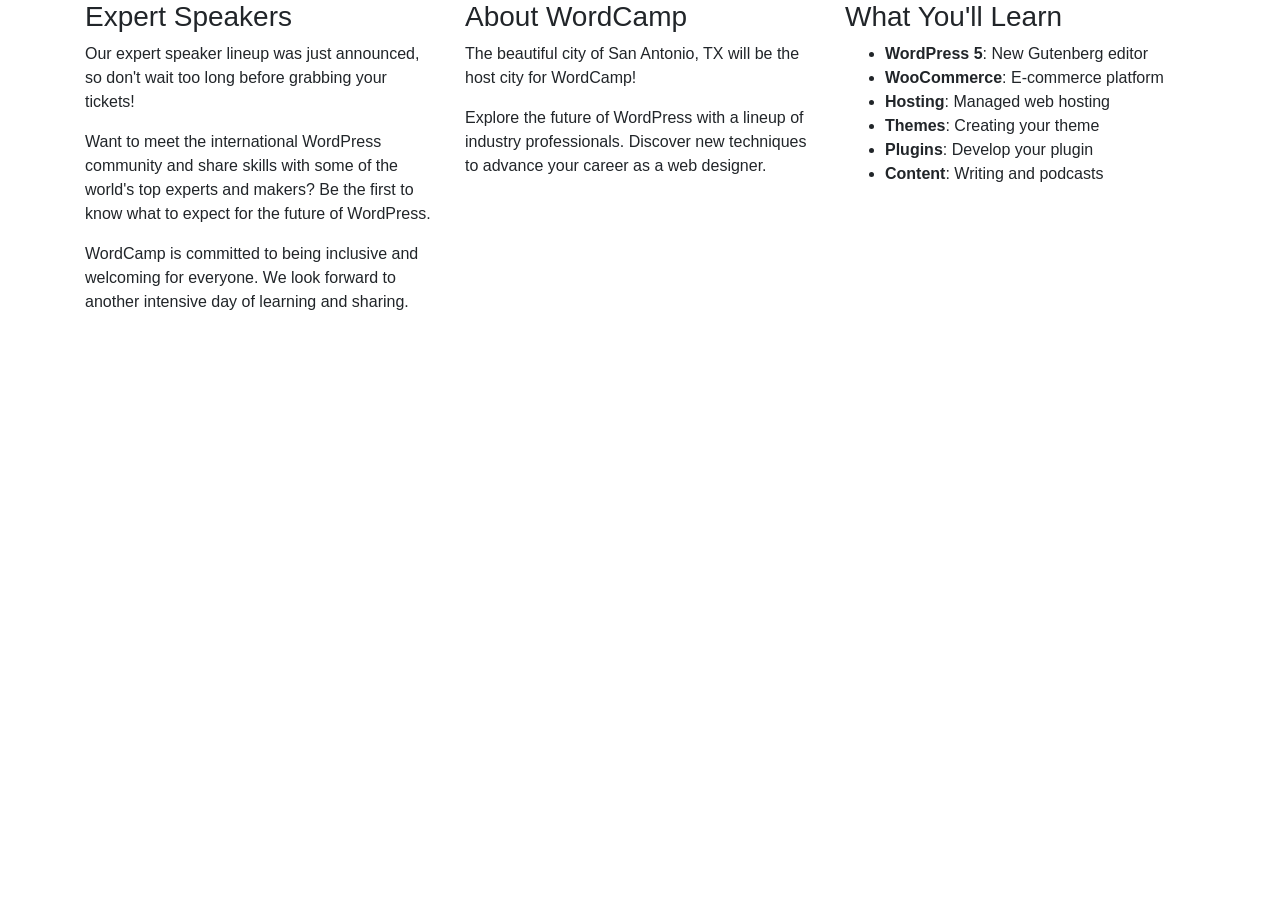
==== index.html @ 93bb1c46 "index.html" ====
<!doctype html>
<html lang="en">
  <head>
    <!-- Required meta tags -->
    <meta charset="utf-8">
    <meta name="viewport" content="width=device-width, initial-scale=1, shrink-to-fit=no">

    <!-- Bootstrap CSS -->
    <link rel="stylesheet" href="https://cdn.jsdelivr.net/npm/bootstrap@4.3.1/dist/css/bootstrap.min.css" integrity="sha384-ggOyR0iXCbMQv3Xipma34MD+dH/1fQ784/j6cY/iJTQUOhcWr7x9JvoRxT2MZw1T" crossorigin="anonymous">

    <title>WordCamp San Antonio</title>
  </head>
  <body>
    <div class="container">
  <!-- about -->
  <div class="row">
    <div class="col">
    <h3>Expert Speakers</h3>
<p>Our expert speaker lineup was just announced, so don't wait too long before grabbing your tickets!</p>
<p>Want to meet the international WordPress community and share skills with some of the world's top experts and makers? Be the first to know what to expect for the future of WordPress.</p>
<p>WordCamp is committed to being inclusive and welcoming for everyone. We look forward to another intensive day of learning and sharing.</p>
    </div>
    <div class="col">
      <h3>About WordCamp</h3>
<p>The beautiful city of San Antonio, TX will be the host city for WordCamp!</p>
<p>Explore the future of WordPress with a lineup of industry professionals. Discover new techniques to advance your career as a web designer.</p>
    </div>
    <div class="col">
      <h3>What You'll Learn</h3>
<ul>
  <li><strong>WordPress 5</strong>: New Gutenberg editor</li>
  <li><strong>WooCommerce</strong>: E-commerce platform</li>
  <li><strong>Hosting</strong>: Managed web hosting</li>
  <li><strong>Themes</strong>: Creating your theme</li>
  <li><strong>Plugins</strong>: Develop your plugin</li>
  <li><strong>Content</strong>: Writing and podcasts</li>
</ul>
    </div>
  </div>
  <!-- /about -->
</div>

    <!-- Optional JavaScript -->
    <!-- jQuery first, then Popper.js, then Bootstrap JS -->
    <script src="https://code.jquery.com/jquery-3.3.1.slim.min.js" integrity="sha384-q8i/X+965DzO0rT7abK41JStQIAqVgRVzpbzo5smXKp4YfRvH+8abtTE1Pi6jizo" crossorigin="anonymous"></script>
    <script src="https://cdn.jsdelivr.net/npm/popper.js@1.14.7/dist/umd/popper.min.js" integrity="sha384-UO2eT0CpHqdSJQ6hJty5KVphtPhzWj9WO1clHTMGa3JDZwrnQq4sF86dIHNDz0W1" crossorigin="anonymous"></script>
    <script src="https://cdn.jsdelivr.net/npm/bootstrap@4.3.1/dist/js/bootstrap.min.js" integrity="sha384-JjSmVgyd0p3pXB1rRibZUAYoIIy6OrQ6VrjIEaFf/nJGzIxFDsf4x0xIM+B07jRM" crossorigin="anonymous"></script>
  </body>
</html>
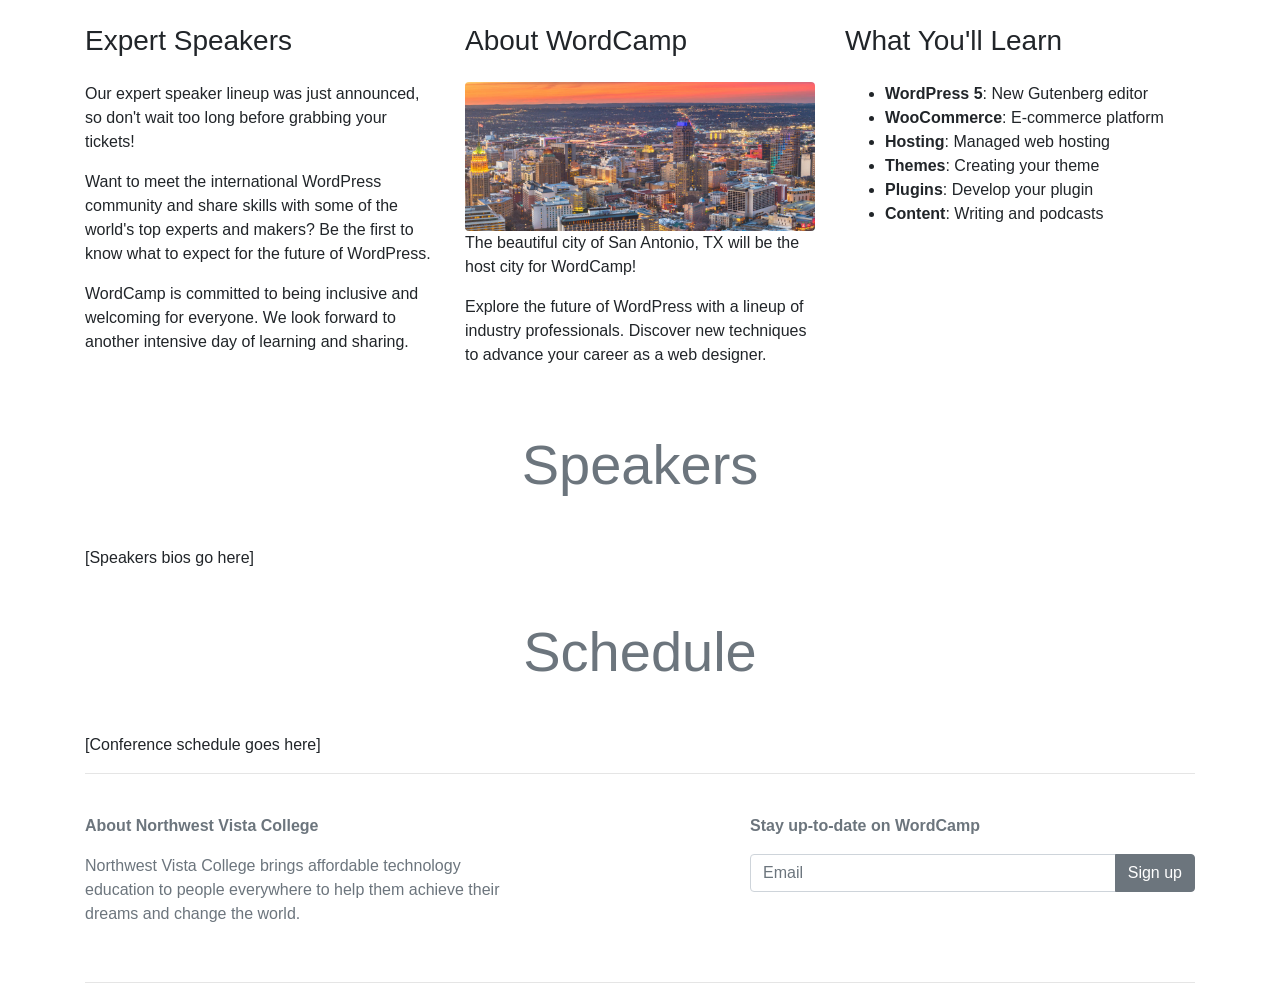
==== commit b2eb910b: "index.html" ====
--- a/index.html
+++ b/index.html
@@ -11,22 +11,25 @@
     <title>WordCamp San Antonio</title>
   </head>
   <body>
-    <div class="container">
+    <div class="container pt-4">
   <!-- about -->
   <div class="row">
-    <div class="col">
-    <h3>Expert Speakers</h3>
+     <div class="col-lg order-lg-2">
+      <h3 class="mb-4">About WordCamp</h3>
+      <img class="img-fluid rounded" src="Photo of SATX.jpg">
+      <p>The beautiful city of San Antonio, TX will be the host city for WordCamp!</p>
+<p>Explore the future of WordPress with a lineup of industry professionals. Discover new techniques to advance your career as a web designer.</p>
+    </div>
+
+   <div class="col-lg order-lg-1">
+<h3 class="mb-4">Expert Speakers</h3>
 <p>Our expert speaker lineup was just announced, so don't wait too long before grabbing your tickets!</p>
 <p>Want to meet the international WordPress community and share skills with some of the world's top experts and makers? Be the first to know what to expect for the future of WordPress.</p>
 <p>WordCamp is committed to being inclusive and welcoming for everyone. We look forward to another intensive day of learning and sharing.</p>
     </div>
-    <div class="col">
-      <h3>About WordCamp</h3>
-<p>The beautiful city of San Antonio, TX will be the host city for WordCamp!</p>
-<p>Explore the future of WordPress with a lineup of industry professionals. Discover new techniques to advance your career as a web designer.</p>
-    </div>
-    <div class="col">
-      <h3>What You'll Learn</h3>
+   
+ <div class="col-lg order-3">
+      <h3 class="mb-4">What You'll Learn</h3>
 <ul>
   <li><strong>WordPress 5</strong>: New Gutenberg editor</li>
   <li><strong>WooCommerce</strong>: E-commerce platform</li>
@@ -36,9 +39,36 @@
   <li><strong>Content</strong>: Writing and podcasts</li>
 </ul>
     </div>
+    <!-- about -->
   </div>
-  <!-- /about -->
+  <!-- speakers -->
+<h1 class="display-4 text-center my-5 text-muted">Speakers</h1>
+[Speakers bios go here]
+<!-- /speakers -->
+
+<!-- schedule -->
+<h1 class="display-4 text-center my-5 text-muted">Schedule</h1>
+[Conference schedule goes here]
+<!-- /speakers -->
+<!-- signup form -->
+<hr>
+<div class="row py-4 text-muted">
+  <div class="col-md col-xl-5">
+    <p><strong>About Northwest Vista College</strong></p>
+    <p>Northwest Vista College brings affordable technology education to people everywhere to help them achieve their dreams and change the world.</p>
+  </div>
+  <div class="col-md col-xl-5 ml-auto">
+    <p><strong>Stay up-to-date on WordCamp</strong></p>
+    <div class="input-group mb-3">
+      <input type="text" class="form-control" placeholder="Email" aria-label="Email" aria-describedby="button-addon2">
+      <div class="input-group-append">
+        <button class="btn btn-secondary" type="button" id="button-addon2">Sign up</button>
+      </div>
+    </div>
+  </div>
 </div>
+<hr>
+<!-- /signup form -->
 
     <!-- Optional JavaScript -->
     <!-- jQuery first, then Popper.js, then Bootstrap JS -->
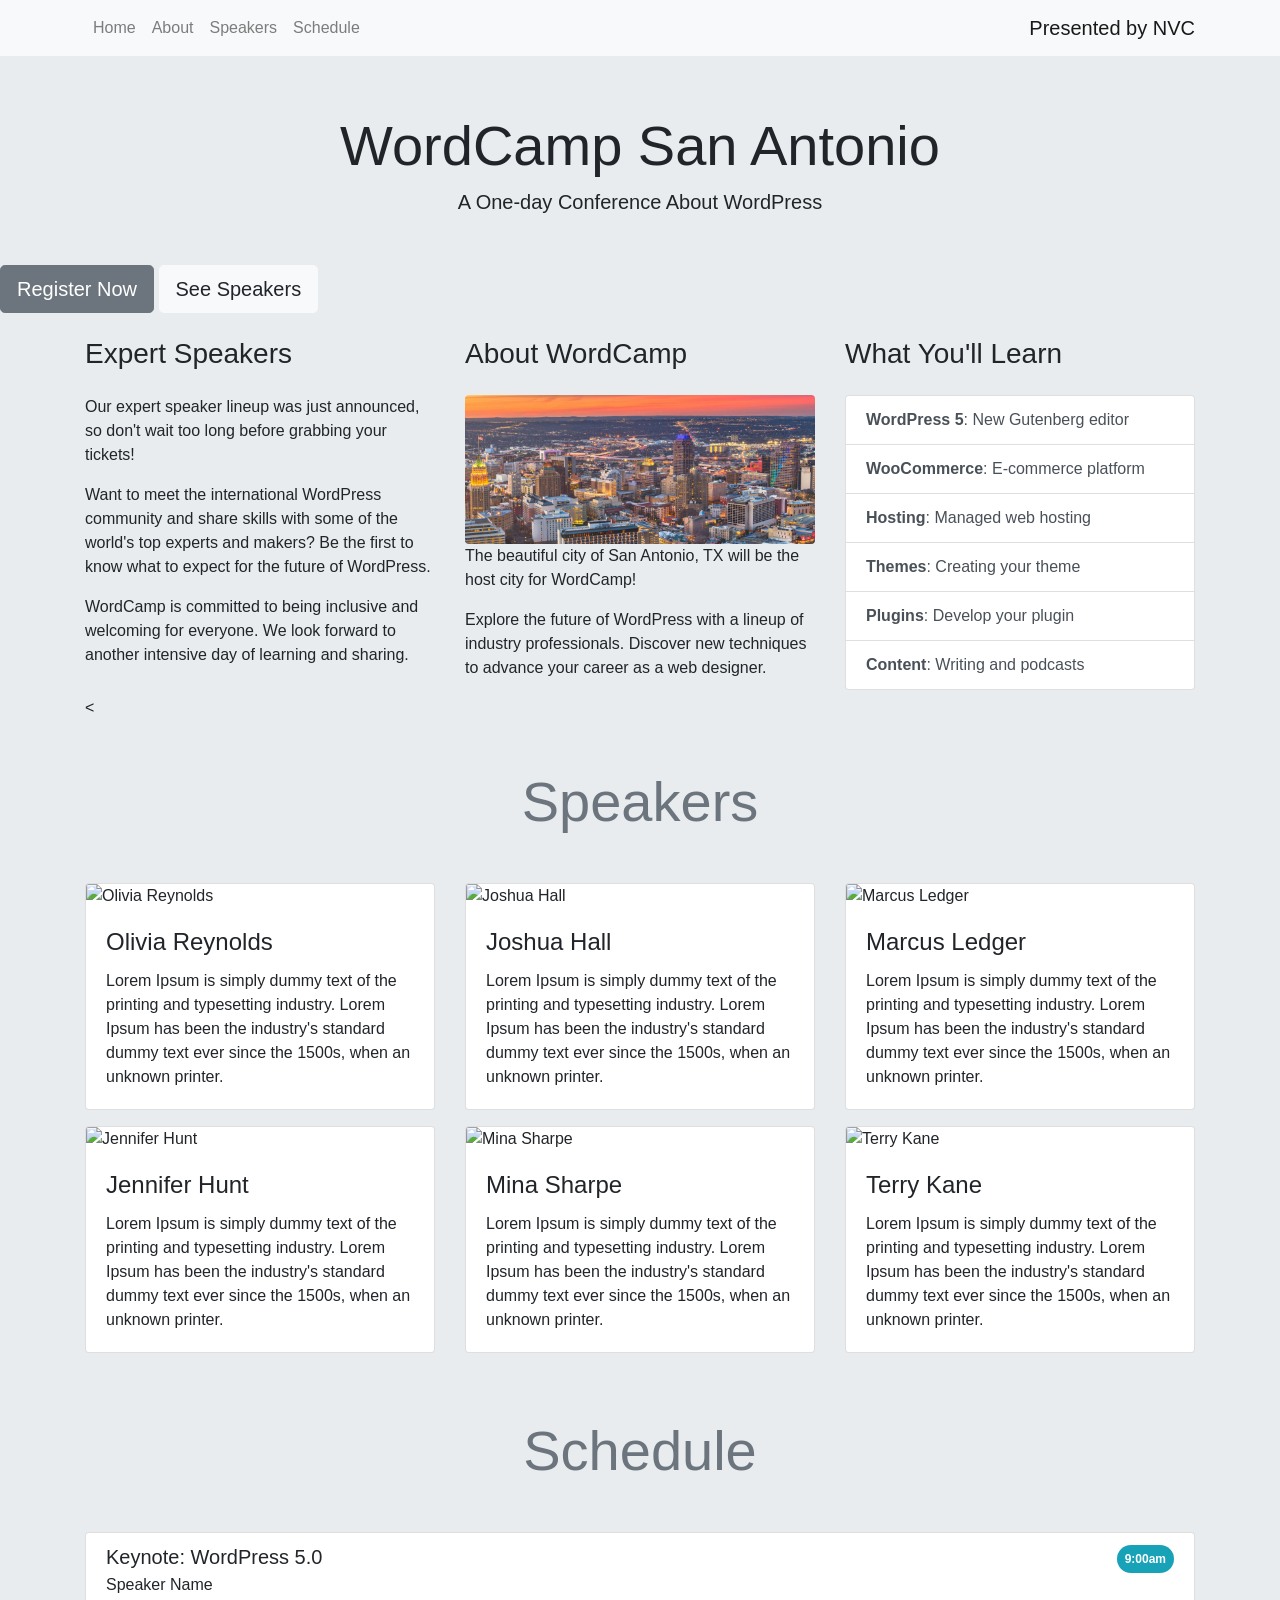
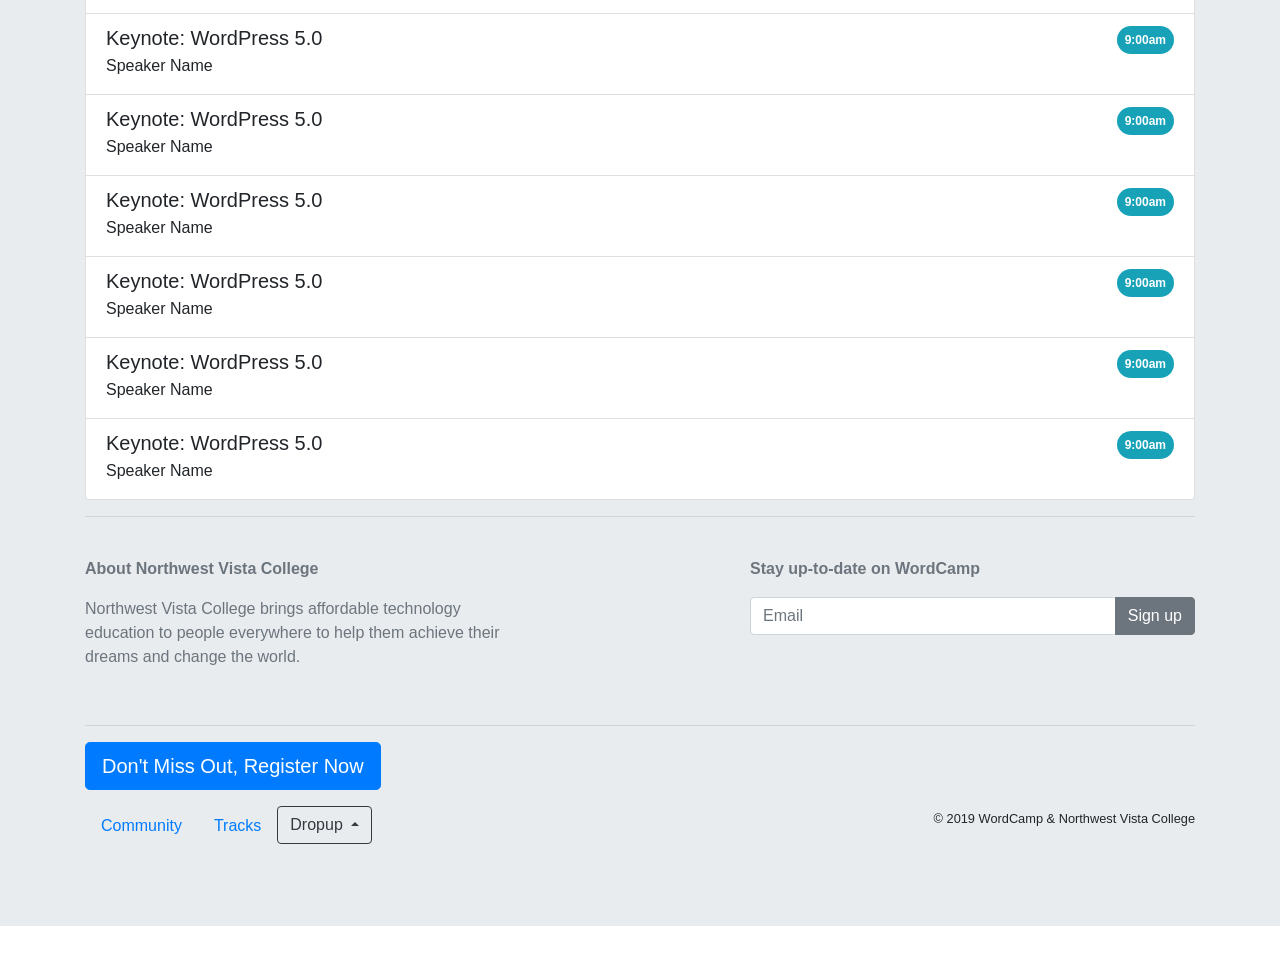
==== commit 4a75b614: "index.html" ====
--- a/index.html
+++ b/index.html
@@ -11,6 +11,53 @@
     <title>WordCamp San Antonio</title>
   </head>
   <body>
+    <!-- navbar -->
+    <nav class="navbar navbar-expand-lg navbar-light bg-light fixed-top">
+    <div class="container">
+    <a class="navbar-brand order-1 mr-0" href="#" target="_blank">Presented by NVC</a>
+    <button class="navbar-toggler" type="button" data-toggle="collapse" data-target="#navbarSupportedContent" aria-controls="navbarSupportedContent" aria-expanded="false" aria-label="Toggle navigation">
+      <span class="navbar-toggler-icon"></span>
+    </button>
+    <div class="collapse navbar-collapse" id="navbarSupportedContent">
+      <ul class="navbar-nav mr-auto">
+        <li class="nav-item">
+          <a class="nav-link" href="#home">Home <span class="sr-only">(current)</span></a>
+        </li>
+        <li class="nav-item">
+          <a class="nav-link" href="#about">About</a>
+        </li>
+        <li class="nav-item">
+          <a class="nav-link" href="#speakers">Speakers</a>
+        </li>
+        <li class="nav-item">
+          <a class="nav-link" href="#schedule">Schedule</a>
+        </li>
+      </div>
+    </div>
+  </div>
+</nav>
+<!-- /navbar -->
+<!-- jumbotron -->
+<div class="jumbotron jumbotron-fluid">
+  <div class="container text-sm-center pt-5">
+  <div class="container">
+    <h1 class="display-4">WordCamp San Antonio</h1>
+    <p class="lead">A One-day Conference About WordPress</p>
+  </div>
+</div>
+<!-- /jumbotron -->
+
+<!-- callout button -->
+
+
+<div class="mt-5">
+  <button type="button" class="btn btn-secondary btn-lg">Register Now</button>
+  <a class="btn btn-light btn-lg" href="#speakers">See Speakers</a>
+</div>
+
+
+
+
     <div class="container pt-4">
   <!-- about -->
   <div class="row">
@@ -30,25 +77,140 @@
    
  <div class="col-lg order-3">
       <h3 class="mb-4">What You'll Learn</h3>
-<ul>
-  <li><strong>WordPress 5</strong>: New Gutenberg editor</li>
-  <li><strong>WooCommerce</strong>: E-commerce platform</li>
-  <li><strong>Hosting</strong>: Managed web hosting</li>
-  <li><strong>Themes</strong>: Creating your theme</li>
-  <li><strong>Plugins</strong>: Develop your plugin</li>
-  <li><strong>Content</strong>: Writing and podcasts</li>
+<div class="list-group">
+  <a href="#" class="list-group-item list-group-item-action"><strong>WordPress 5</strong>: New Gutenberg editor</a>
+  <a href="#" class="list-group-item list-group-item-action"><strong>WooCommerce</strong>: E-commerce platform</a>
+  <a href="#" class="list-group-item list-group-item-action"><strong>Hosting</strong>: Managed web hosting</a>
+  <a href="#" class="list-group-item list-group-item-action"><strong>Themes</strong>: Creating your theme</a>
+  <a href="#" class="list-group-item list-group-item-action"><strong>Plugins</strong>: Develop your plugin</a>
+  <a href="#" class="list-group-item list-group-item-action"><strong>Content</strong>: Writing and podcasts</a>
+</div>
 </ul>
     </div>
     <!-- about -->
   </div>
   <!-- speakers -->
-<h1 class="display-4 text-center my-5 text-muted">Speakers</h1>
-[Speakers bios go here]
+<<!-- speakers -->
+<h2 id="speakers" class="display-4 text-center my-5 text-muted">Speakers</h2>
+<div class="row">
+  <div class="col-md-6 col-lg-4">
+  <div class="card mb-3">
+  <img class="card-img-top" src="Olivia-Reynolds.jpg" alt="Olivia Reynolds">
+  <div class="card-body">
+    <h4 class="card-title">Olivia Reynolds</h4>
+    <p class="card-text">Lorem Ipsum is simply dummy text of the printing and typesetting industry. Lorem Ipsum has been the industry's standard dummy text ever since the 1500s, when an unknown printer.</p>
+  </div>
+</div>
+  </div>
+  <div class="col-md-6 col-lg-4">
+ <div class="card mb-3">
+  <img class="card-img-top" src="Joshua-Hall.jpg" alt="Joshua Hall">
+  <div class="card-body">
+    <h4 class="card-title">Joshua Hall</h4>
+    <p class="card-text">Lorem Ipsum is simply dummy text of the printing and typesetting industry. Lorem Ipsum has been the industry's standard dummy text ever since the 1500s, when an unknown printer.</p>
+  </div>
+</div>
+  </div>
+ <div class="col-md-6 col-lg-4">
+  <div class="card mb-3">
+  <img class="card-img-top" src="Marcus-Ledger.jpg" alt="Marcus Ledger">
+  <div class="card-body">
+    <h4 class="card-title">Marcus Ledger</h4>
+    <p class="card-text">Lorem Ipsum is simply dummy text of the printing and typesetting industry. Lorem Ipsum has been the industry's standard dummy text ever since the 1500s, when an unknown printer.</p>
+  </div>
+</div>
+  </div>
+<div class="col-md-6 col-lg-4">
+  <div class="card mb-3">
+  <img class="card-img-top" src="Jennifer-Hunt.jpg" alt="Jennifer Hunt">
+  <div class="card-body">
+    <h4 class="card-title">Jennifer Hunt</h4>
+    <p class="card-text">Lorem Ipsum is simply dummy text of the printing and typesetting industry. Lorem Ipsum has been the industry's standard dummy text ever since the 1500s, when an unknown printer.</p>
+  </div>
+</div>
+  </div>
+<div class="col-md-6 col-lg-4">
+  <div class="card mb-3">
+  <img class="card-img-top" src="Mina-Sharpe.jpg" alt="Mina Sharpe">
+  <div class="card-body">
+    <h4 class="card-title">Mina Sharpe</h4>
+    <p class="card-text">Lorem Ipsum is simply dummy text of the printing and typesetting industry. Lorem Ipsum has been the industry's standard dummy text ever since the 1500s, when an unknown printer.</p>
+  </div>
+</div>
+  </div>
+<div class="col-md-6 col-lg-4">
+ <div class="card mb-3">
+  <img class="card-img-top" src="Terry-Kane.jpg" alt="Terry Kane">
+  <div class="card-body">
+    <h4 class="card-title">Terry Kane</h4>
+    <p class="card-text">Lorem Ipsum is simply dummy text of the printing and typesetting industry. Lorem Ipsum has been the industry's standard dummy text ever since the 1500s, when an unknown printer.</p>
+  </div>
+</div>
+  </div>
+</div>
 <!-- /speakers -->
+<!-- /speakers -->
 
 <!-- schedule -->
-<h1 class="display-4 text-center my-5 text-muted">Schedule</h1>
-[Conference schedule goes here]
+<h2 id="schedule" class="display-4 text-center my-5 text-muted">Schedule</h2>
+<ul class="list-group">
+  <li class="list-group-item">
+    <div class="d-flex justify-content-between">
+      <h5 class="mb-1">Keynote: WordPress 5.0</h5>
+      <span class="badge badge-pill badge-info p-2">9:00am</span>
+    </div>
+    <p class="mb-1">Speaker Name</p>
+  </li>
+<li class="list-group-item">
+    <div class="d-flex justify-content-between">
+      <h5 class="mb-1">Keynote: WordPress 5.0</h5>
+      <span class="badge badge-pill badge-info p-2">9:00am</span>
+    </div>
+    <p class="mb-1">Speaker Name</p>
+  </li>
+
+<li class="list-group-item">
+    <div class="d-flex justify-content-between">
+      <h5 class="mb-1">Keynote: WordPress 5.0</h5>
+      <span class="badge badge-pill badge-info p-2">9:00am</span>
+    </div>
+    <p class="mb-1">Speaker Name</p>
+  </li>
+
+<li class="list-group-item">
+    <div class="d-flex justify-content-between">
+      <h5 class="mb-1">Keynote: WordPress 5.0</h5>
+      <span class="badge badge-pill badge-info p-2">9:00am</span>
+    </div>
+    <p class="mb-1">Speaker Name</p>
+  </li>
+
+<li class="list-group-item">
+    <div class="d-flex justify-content-between">
+      <h5 class="mb-1">Keynote: WordPress 5.0</h5>
+      <span class="badge badge-pill badge-info p-2">9:00am</span>
+    </div>
+    <p class="mb-1">Speaker Name</p>
+  </li>
+
+<li class="list-group-item">
+    <div class="d-flex justify-content-between">
+      <h5 class="mb-1">Keynote: WordPress 5.0</h5>
+      <span class="badge badge-pill badge-info p-2">9:00am</span>
+    </div>
+    <p class="mb-1">Speaker Name</p>
+  </li>
+
+<li class="list-group-item">
+    <div class="d-flex justify-content-between">
+      <h5 class="mb-1">Keynote: WordPress 5.0</h5>
+      <span class="badge badge-pill badge-info p-2">9:00am</span>
+    </div>
+    <p class="mb-1">Speaker Name</p>
+  </li>
+</ul>
+<!-- /schedule -->
+
 <!-- /speakers -->
 <!-- signup form -->
 <hr>
@@ -68,8 +230,36 @@
   </div>
 </div>
 <hr>
+
+<button type="button" class="btn btn-primary btn-lg">Don't Miss Out, Register Now</button> 
 <!-- /signup form -->
-
+<!-- footer -->
+  <div class="row py-3">
+    <div class="col-md-7">
+      <ul class="nav">
+        <li class="nav-item">
+          <a class="nav-link" href="#">Community</a>
+        </li>
+        <li class="nav-item">
+          <a class="nav-link" href="#">Tracks</a>
+        </li>
+        <li class="nav-item">
+          <div class="btn-group dropup">
+  <button type="button" class="btn btn-outline-dark dropdown-toggle" data-toggle="dropdown" aria-haspopup="true" aria-expanded="false">
+    Dropup
+  </button>
+  <div class="dropdown-menu">
+    <!-- Dropdown menu links -->
+  </div>
+</div>
+        </li>
+      </ul>
+    </div>
+    <div class="col-md text-md-right">
+      <small>&copy; 2019 WordCamp &amp; Northwest Vista College</small>
+    </div>
+  </div>
+<!-- /footer -->
     <!-- Optional JavaScript -->
     <!-- jQuery first, then Popper.js, then Bootstrap JS -->
     <script src="https://code.jquery.com/jquery-3.3.1.slim.min.js" integrity="sha384-q8i/X+965DzO0rT7abK41JStQIAqVgRVzpbzo5smXKp4YfRvH+8abtTE1Pi6jizo" crossorigin="anonymous"></script>
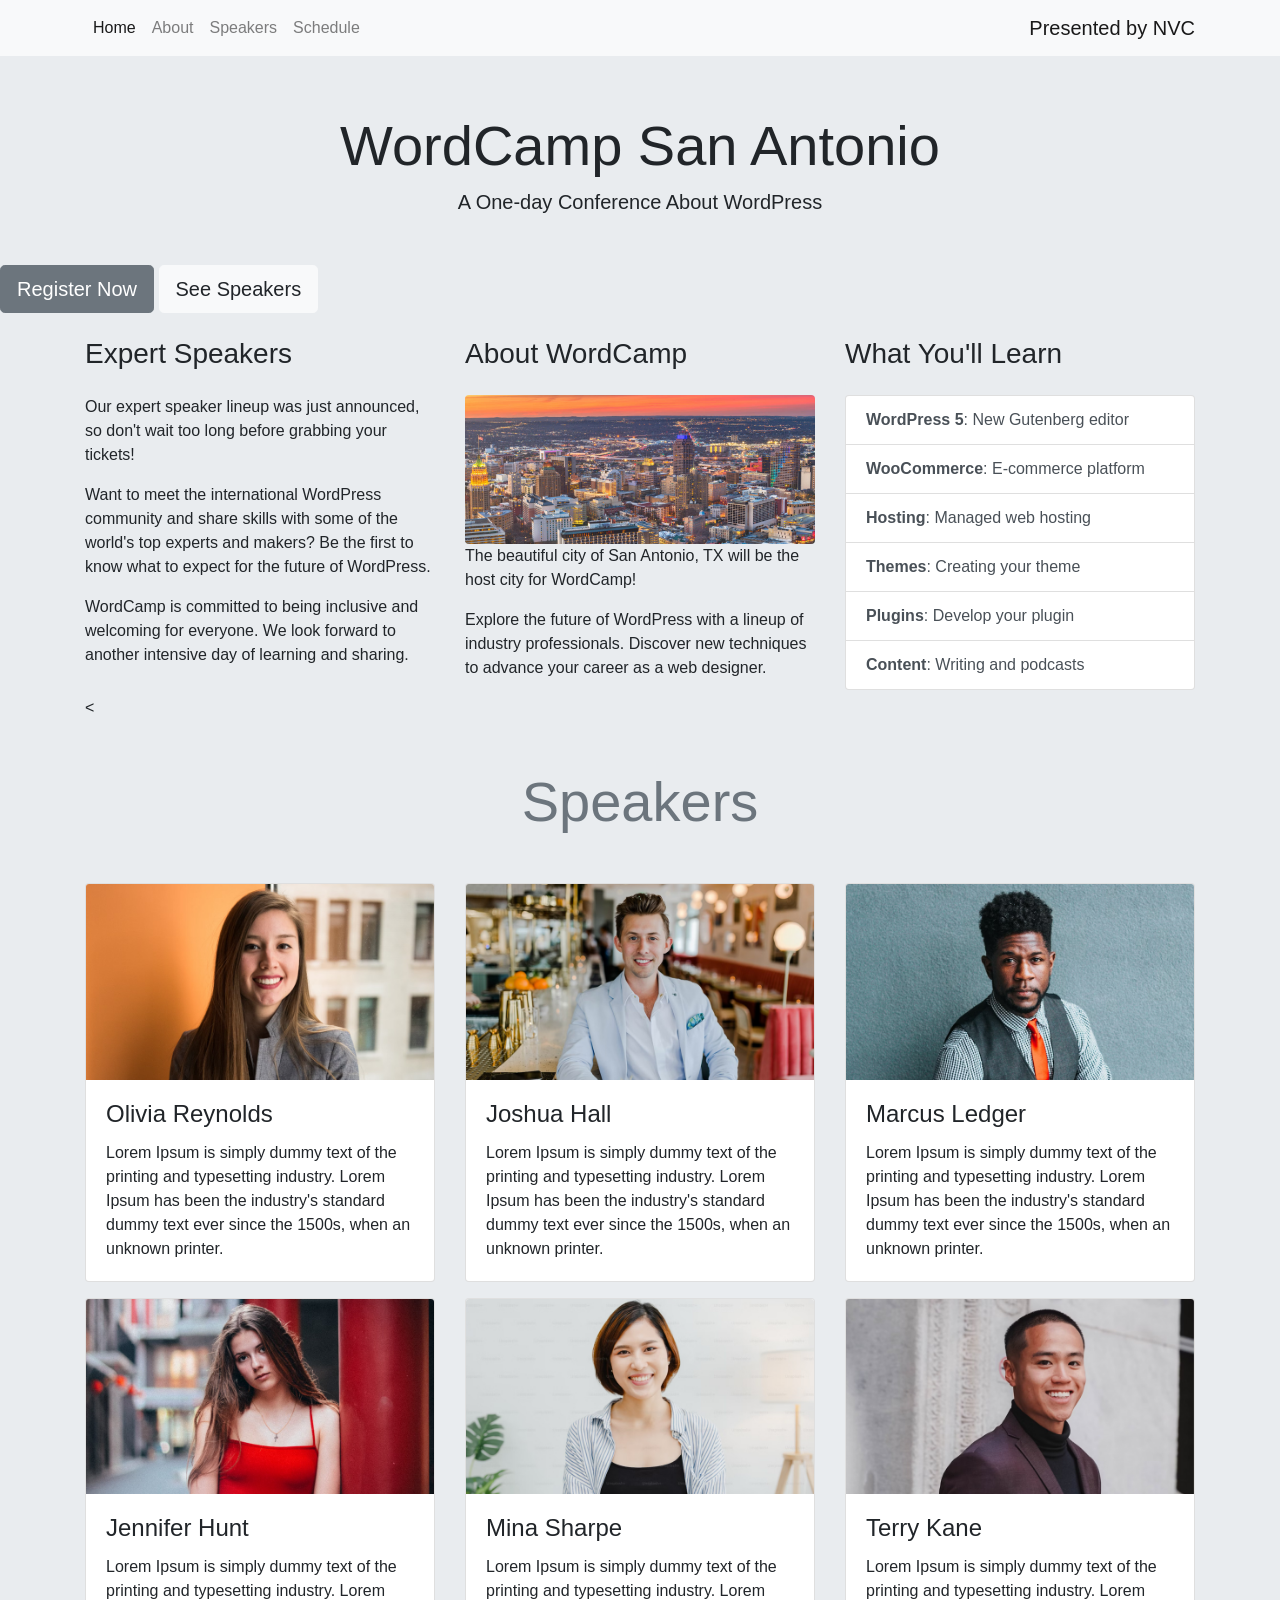
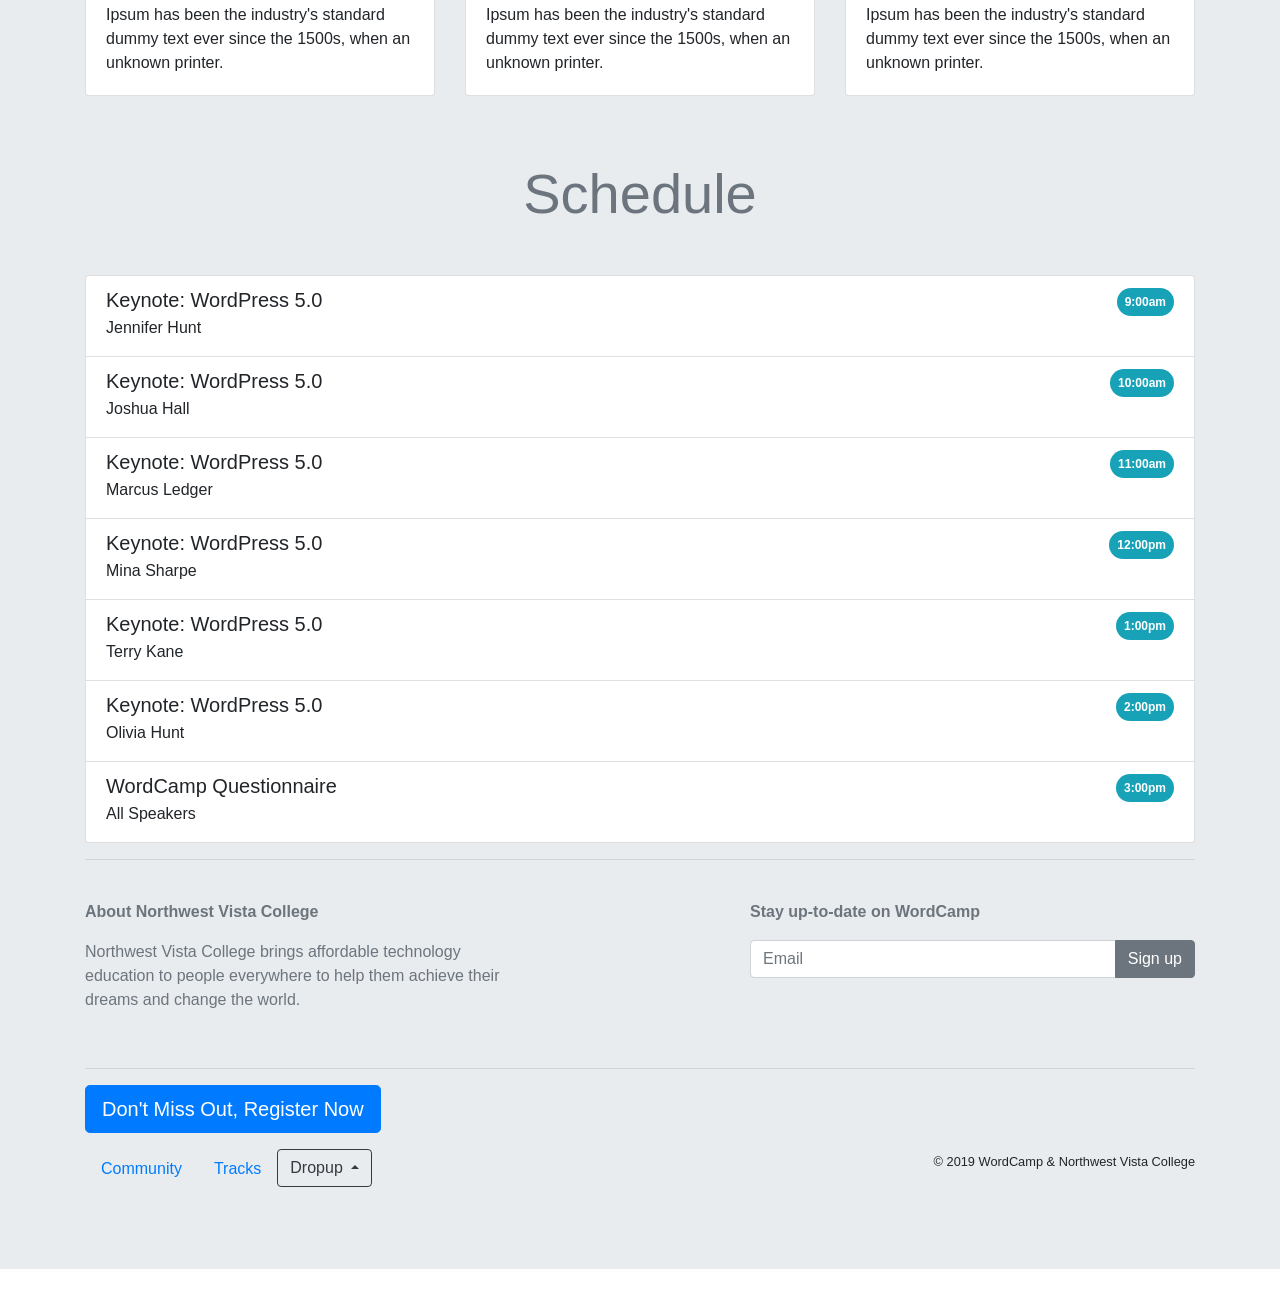
==== commit ebc21cde: "index.html" ====
--- a/index.html
+++ b/index.html
@@ -10,7 +10,7 @@
 
     <title>WordCamp San Antonio</title>
   </head>
-  <body>
+  <body data-spy="scroll" data-target=".navbar" id="home">
     <!-- navbar -->
     <nav class="navbar navbar-expand-lg navbar-light bg-light fixed-top">
     <div class="container">
@@ -51,7 +51,7 @@
 
 
 <div class="mt-5">
-  <button type="button" class="btn btn-secondary btn-lg">Register Now</button>
+  <button type="button" class="btn btn-secondary btn-lg" data-toggle="modal" data-target="#register">Register Now</button>
   <a class="btn btn-light btn-lg" href="#speakers">See Speakers</a>
 </div>
 
@@ -159,54 +159,54 @@
       <h5 class="mb-1">Keynote: WordPress 5.0</h5>
       <span class="badge badge-pill badge-info p-2">9:00am</span>
     </div>
-    <p class="mb-1">Speaker Name</p>
-  </li>
-<li class="list-group-item">
-    <div class="d-flex justify-content-between">
-      <h5 class="mb-1">Keynote: WordPress 5.0</h5>
-      <span class="badge badge-pill badge-info p-2">9:00am</span>
-    </div>
-    <p class="mb-1">Speaker Name</p>
-  </li>
-
-<li class="list-group-item">
-    <div class="d-flex justify-content-between">
-      <h5 class="mb-1">Keynote: WordPress 5.0</h5>
-      <span class="badge badge-pill badge-info p-2">9:00am</span>
-    </div>
-    <p class="mb-1">Speaker Name</p>
-  </li>
-
-<li class="list-group-item">
-    <div class="d-flex justify-content-between">
-      <h5 class="mb-1">Keynote: WordPress 5.0</h5>
-      <span class="badge badge-pill badge-info p-2">9:00am</span>
-    </div>
-    <p class="mb-1">Speaker Name</p>
-  </li>
-
-<li class="list-group-item">
-    <div class="d-flex justify-content-between">
-      <h5 class="mb-1">Keynote: WordPress 5.0</h5>
-      <span class="badge badge-pill badge-info p-2">9:00am</span>
-    </div>
-    <p class="mb-1">Speaker Name</p>
-  </li>
-
-<li class="list-group-item">
-    <div class="d-flex justify-content-between">
-      <h5 class="mb-1">Keynote: WordPress 5.0</h5>
-      <span class="badge badge-pill badge-info p-2">9:00am</span>
-    </div>
-    <p class="mb-1">Speaker Name</p>
-  </li>
-
-<li class="list-group-item">
-    <div class="d-flex justify-content-between">
-      <h5 class="mb-1">Keynote: WordPress 5.0</h5>
-      <span class="badge badge-pill badge-info p-2">9:00am</span>
-    </div>
-    <p class="mb-1">Speaker Name</p>
+    <p class="mb-1">Jennifer Hunt</p>
+  </li>
+<li class="list-group-item">
+    <div class="d-flex justify-content-between">
+      <h5 class="mb-1">Keynote: WordPress 5.0</h5>
+      <span class="badge badge-pill badge-info p-2">10:00am</span>
+    </div>
+    <p class="mb-1">Joshua Hall</p>
+  </li>
+
+<li class="list-group-item">
+    <div class="d-flex justify-content-between">
+      <h5 class="mb-1">Keynote: WordPress 5.0</h5>
+      <span class="badge badge-pill badge-info p-2">11:00am</span>
+    </div>
+    <p class="mb-1">Marcus Ledger</p>
+  </li>
+
+<li class="list-group-item">
+    <div class="d-flex justify-content-between">
+      <h5 class="mb-1">Keynote: WordPress 5.0</h5>
+      <span class="badge badge-pill badge-info p-2">12:00pm</span>
+    </div>
+    <p class="mb-1">Mina Sharpe</p>
+  </li>
+
+<li class="list-group-item">
+    <div class="d-flex justify-content-between">
+      <h5 class="mb-1">Keynote: WordPress 5.0</h5>
+      <span class="badge badge-pill badge-info p-2">1:00pm</span>
+    </div>
+    <p class="mb-1">Terry Kane</p>
+  </li>
+
+<li class="list-group-item">
+    <div class="d-flex justify-content-between">
+      <h5 class="mb-1">Keynote: WordPress 5.0</h5>
+      <span class="badge badge-pill badge-info p-2">2:00pm</span>
+    </div>
+    <p class="mb-1">Olivia Hunt</p>
+  </li>
+
+<li class="list-group-item">
+    <div class="d-flex justify-content-between">
+      <h5 class="mb-1">WordCamp Questionnaire</h5>
+      <span class="badge badge-pill badge-info p-2">3:00pm</span>
+    </div>
+    <p class="mb-1">All Speakers</p>
   </li>
 </ul>
 <!-- /schedule -->
@@ -231,7 +231,28 @@
 </div>
 <hr>
 
-<button type="button" class="btn btn-primary btn-lg">Don't Miss Out, Register Now</button> 
+<button type="button" class="btn btn-primary btn-lg" data-toggle="modal" data-target="#register">Don't Miss Out, Register Now</button> 
+<!-- Modal -->
+<div class="modal fade" id="exampleModal" tabindex="-1" role="dialog" aria-labelledby="exampleModalLabel" aria-hidden="true">
+  <div class="modal-dialog" role="document">
+    <div class="modal-content">
+      <div class="modal-header">
+        <h5 class="modal-title" id="exampleModalLabel">Modal title</h5>
+        <button type="button" class="close" data-dismiss="modal" aria-label="Close">
+          <span aria-hidden="true">&times;</span>
+        </button>
+      </div>
+      <div class="modal-body">
+        ...
+      </div>
+      <div class="modal-footer">
+        <button type="button" class="btn btn-secondary" data-dismiss="modal">Close</button>
+        <button type="button" class="btn btn-primary">Save changes</button>
+      </div>
+    </div>
+  </div>
+</div>
+
 <!-- /signup form -->
 <!-- footer -->
   <div class="row py-3">
@@ -252,6 +273,7 @@
     <!-- Dropdown menu links -->
   </div>
 </div>
+        
         </li>
       </ul>
     </div>
@@ -259,6 +281,7 @@
       <small>&copy; 2019 WordCamp &amp; Northwest Vista College</small>
     </div>
   </div>
+
 <!-- /footer -->
     <!-- Optional JavaScript -->
     <!-- jQuery first, then Popper.js, then Bootstrap JS -->
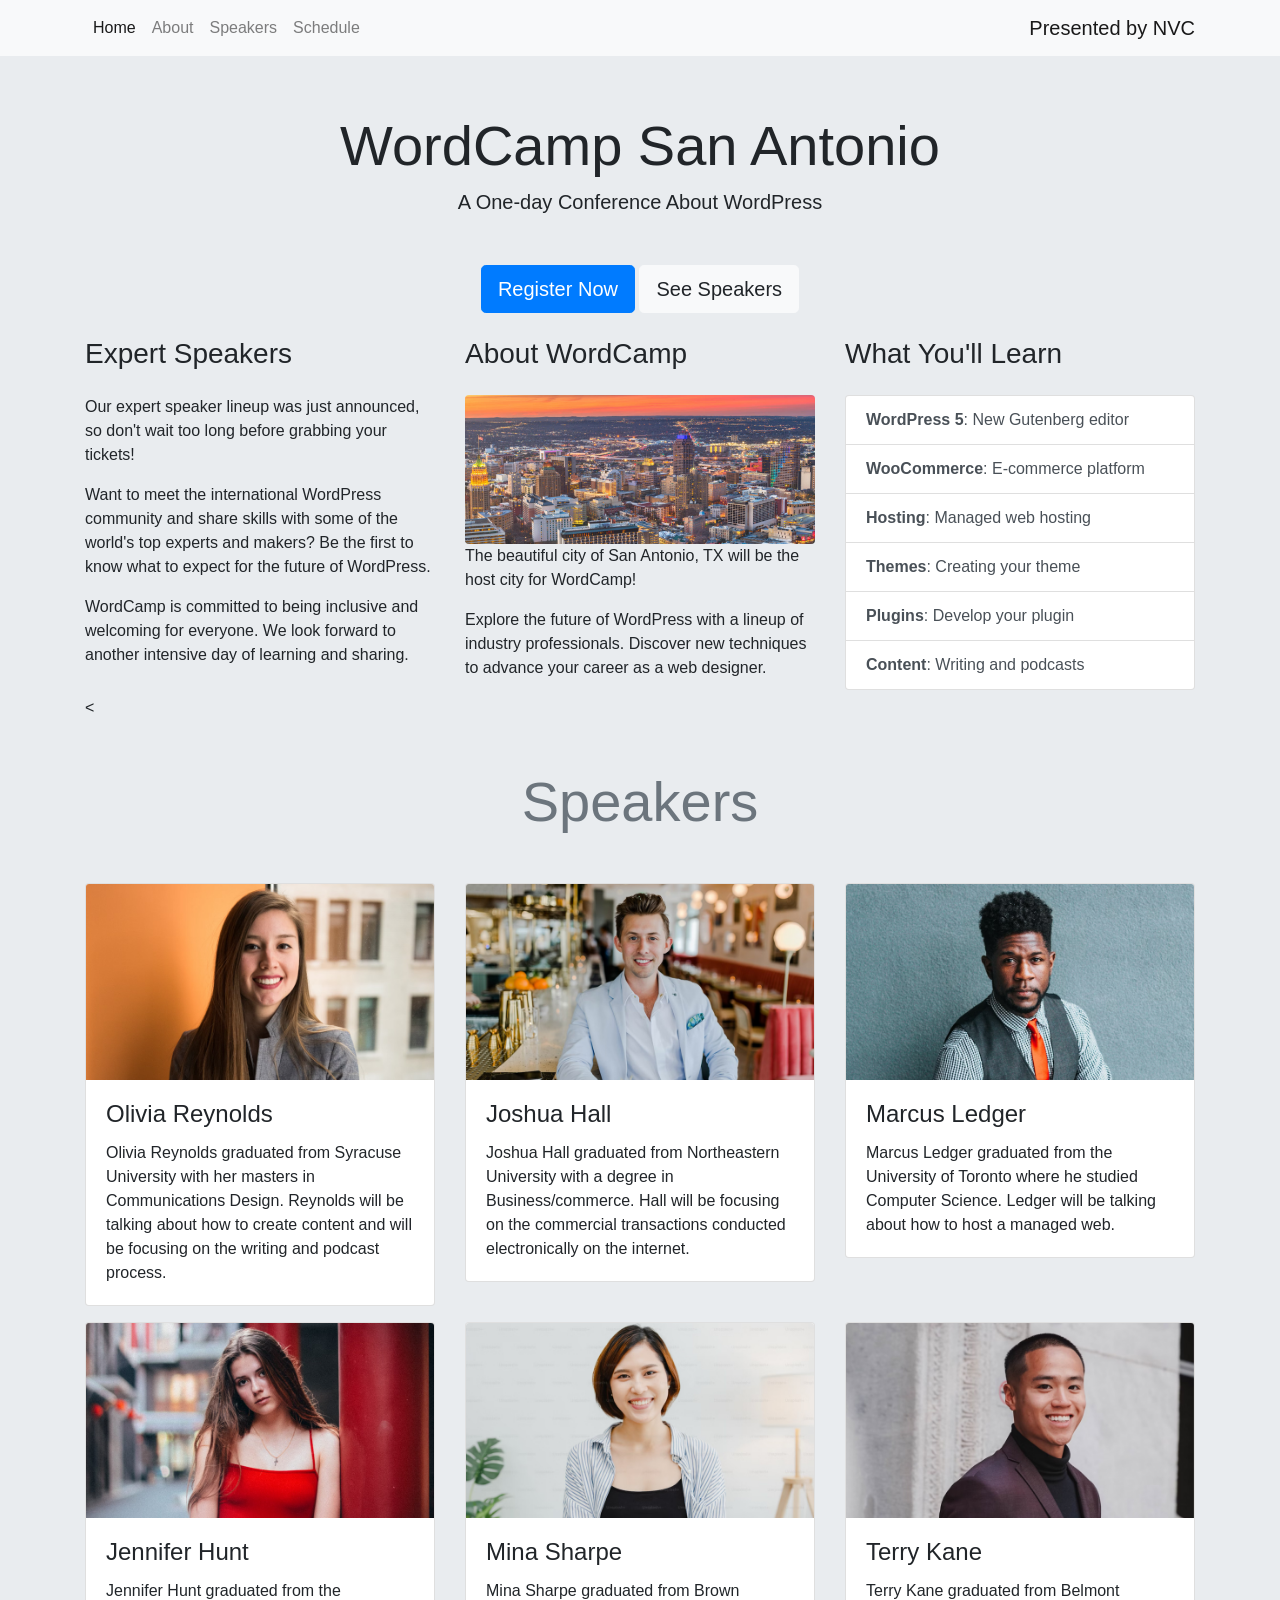
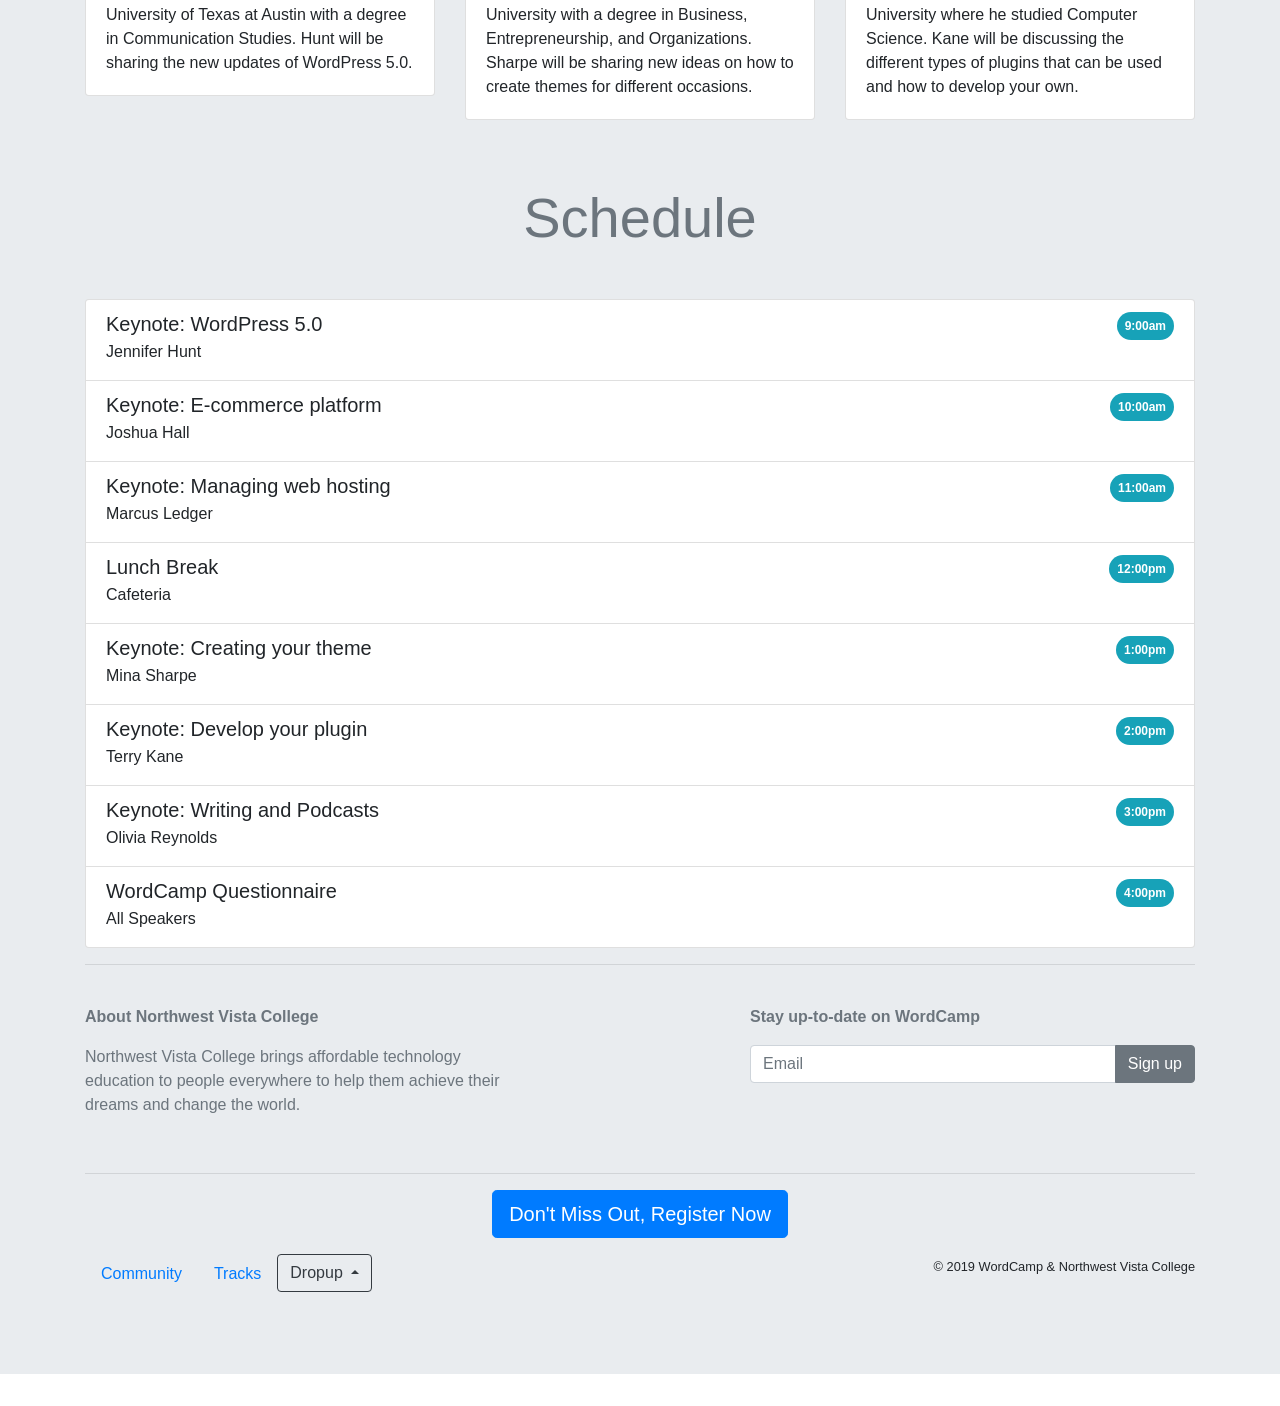
==== commit b94264cb: "index.html" ====
--- a/index.html
+++ b/index.html
@@ -51,7 +51,7 @@
 
 
 <div class="mt-5">
-  <button type="button" class="btn btn-secondary btn-lg" data-toggle="modal" data-target="#register">Register Now</button>
+  <div class="text-center"><button type="button" class="btn btn-primary btn-lg" data-toggle="modal" data-target="#register">Register Now</button>
   <a class="btn btn-light btn-lg" href="#speakers">See Speakers</a>
 </div>
 
@@ -98,7 +98,7 @@
   <img class="card-img-top" src="Olivia-Reynolds.jpg" alt="Olivia Reynolds">
   <div class="card-body">
     <h4 class="card-title">Olivia Reynolds</h4>
-    <p class="card-text">Lorem Ipsum is simply dummy text of the printing and typesetting industry. Lorem Ipsum has been the industry's standard dummy text ever since the 1500s, when an unknown printer.</p>
+    <p class="card-text">Olivia Reynolds graduated from Syracuse University with her masters in Communications Design. Reynolds will be talking about how to create content and will be focusing on the writing and podcast process.</p>
   </div>
 </div>
   </div>
@@ -107,7 +107,7 @@
   <img class="card-img-top" src="Joshua-Hall.jpg" alt="Joshua Hall">
   <div class="card-body">
     <h4 class="card-title">Joshua Hall</h4>
-    <p class="card-text">Lorem Ipsum is simply dummy text of the printing and typesetting industry. Lorem Ipsum has been the industry's standard dummy text ever since the 1500s, when an unknown printer.</p>
+    <p class="card-text">Joshua Hall graduated from Northeastern University with a degree in Business/commerce. Hall will be focusing on the commercial transactions conducted electronically on the internet.</p>
   </div>
 </div>
   </div>
@@ -116,7 +116,7 @@
   <img class="card-img-top" src="Marcus-Ledger.jpg" alt="Marcus Ledger">
   <div class="card-body">
     <h4 class="card-title">Marcus Ledger</h4>
-    <p class="card-text">Lorem Ipsum is simply dummy text of the printing and typesetting industry. Lorem Ipsum has been the industry's standard dummy text ever since the 1500s, when an unknown printer.</p>
+    <p class="card-text">Marcus Ledger graduated from the University of Toronto where he studied Computer Science. Ledger will be talking about how to host a managed web.</p>
   </div>
 </div>
   </div>
@@ -125,7 +125,7 @@
   <img class="card-img-top" src="Jennifer-Hunt.jpg" alt="Jennifer Hunt">
   <div class="card-body">
     <h4 class="card-title">Jennifer Hunt</h4>
-    <p class="card-text">Lorem Ipsum is simply dummy text of the printing and typesetting industry. Lorem Ipsum has been the industry's standard dummy text ever since the 1500s, when an unknown printer.</p>
+    <p class="card-text">Jennifer Hunt graduated from the University of Texas at Austin with a degree in Communication Studies. Hunt will be sharing the new updates of WordPress 5.0.</p>
   </div>
 </div>
   </div>
@@ -134,8 +134,9 @@
   <img class="card-img-top" src="Mina-Sharpe.jpg" alt="Mina Sharpe">
   <div class="card-body">
     <h4 class="card-title">Mina Sharpe</h4>
-    <p class="card-text">Lorem Ipsum is simply dummy text of the printing and typesetting industry. Lorem Ipsum has been the industry's standard dummy text ever since the 1500s, when an unknown printer.</p>
-  </div>
+    <p class="card-text">Mina Sharpe graduated from Brown University with a degree in Business, Entrepreneurship, and Organizations. Sharpe will be sharing new ideas on how to create themes for different occasions.</p>
+  </div>
+
 </div>
   </div>
 <div class="col-md-6 col-lg-4">
@@ -143,7 +144,7 @@
   <img class="card-img-top" src="Terry-Kane.jpg" alt="Terry Kane">
   <div class="card-body">
     <h4 class="card-title">Terry Kane</h4>
-    <p class="card-text">Lorem Ipsum is simply dummy text of the printing and typesetting industry. Lorem Ipsum has been the industry's standard dummy text ever since the 1500s, when an unknown printer.</p>
+    <p class="card-text">Terry Kane graduated from Belmont University where he studied Computer Science. Kane will be discussing the different types of plugins that can be used and how to develop your own. </p>
   </div>
 </div>
   </div>
@@ -163,7 +164,7 @@
   </li>
 <li class="list-group-item">
     <div class="d-flex justify-content-between">
-      <h5 class="mb-1">Keynote: WordPress 5.0</h5>
+      <h5 class="mb-1">Keynote: E-commerce platform</h5>
       <span class="badge badge-pill badge-info p-2">10:00am</span>
     </div>
     <p class="mb-1">Joshua Hall</p>
@@ -171,7 +172,7 @@
 
 <li class="list-group-item">
     <div class="d-flex justify-content-between">
-      <h5 class="mb-1">Keynote: WordPress 5.0</h5>
+      <h5 class="mb-1">Keynote: Managing web hosting</h5>
       <span class="badge badge-pill badge-info p-2">11:00am</span>
     </div>
     <p class="mb-1">Marcus Ledger</p>
@@ -179,32 +180,40 @@
 
 <li class="list-group-item">
     <div class="d-flex justify-content-between">
-      <h5 class="mb-1">Keynote: WordPress 5.0</h5>
+      <h5 class="mb-1">Lunch Break</h5>
       <span class="badge badge-pill badge-info p-2">12:00pm</span>
     </div>
+    <p class="mb-1">Cafeteria</p>
+  </li>
+
+<li class="list-group-item">
+    <div class="d-flex justify-content-between">
+      <h5 class="mb-1">Keynote: Creating your theme</h5>
+      <span class="badge badge-pill badge-info p-2">1:00pm</span>
+    </div>
     <p class="mb-1">Mina Sharpe</p>
   </li>
 
 <li class="list-group-item">
     <div class="d-flex justify-content-between">
-      <h5 class="mb-1">Keynote: WordPress 5.0</h5>
-      <span class="badge badge-pill badge-info p-2">1:00pm</span>
+      <h5 class="mb-1">Keynote: Develop your plugin</h5>
+      <span class="badge badge-pill badge-info p-2">2:00pm</span>
     </div>
     <p class="mb-1">Terry Kane</p>
   </li>
 
 <li class="list-group-item">
     <div class="d-flex justify-content-between">
-      <h5 class="mb-1">Keynote: WordPress 5.0</h5>
-      <span class="badge badge-pill badge-info p-2">2:00pm</span>
-    </div>
-    <p class="mb-1">Olivia Hunt</p>
+      <h5 class="mb-1">Keynote: Writing and Podcasts</h5>
+      <span class="badge badge-pill badge-info p-2">3:00pm</span>
+    </div>
+    <p class="mb-1">Olivia Reynolds</p>
   </li>
 
 <li class="list-group-item">
     <div class="d-flex justify-content-between">
       <h5 class="mb-1">WordCamp Questionnaire</h5>
-      <span class="badge badge-pill badge-info p-2">3:00pm</span>
+      <span class="badge badge-pill badge-info p-2">4:00pm</span>
     </div>
     <p class="mb-1">All Speakers</p>
   </li>
@@ -231,27 +240,9 @@
 </div>
 <hr>
 
-<button type="button" class="btn btn-primary btn-lg" data-toggle="modal" data-target="#register">Don't Miss Out, Register Now</button> 
-<!-- Modal -->
-<div class="modal fade" id="exampleModal" tabindex="-1" role="dialog" aria-labelledby="exampleModalLabel" aria-hidden="true">
-  <div class="modal-dialog" role="document">
-    <div class="modal-content">
-      <div class="modal-header">
-        <h5 class="modal-title" id="exampleModalLabel">Modal title</h5>
-        <button type="button" class="close" data-dismiss="modal" aria-label="Close">
-          <span aria-hidden="true">&times;</span>
-        </button>
-      </div>
-      <div class="modal-body">
-        ...
-      </div>
-      <div class="modal-footer">
-        <button type="button" class="btn btn-secondary" data-dismiss="modal">Close</button>
-        <button type="button" class="btn btn-primary">Save changes</button>
-      </div>
-    </div>
-  </div>
-</div>
+<div class="text-center">
+ <button type="button" class="btn btn-primary btn-lg" data-toggle="modal" data-target="#register">Don't Miss Out, Register Now</button><div>
+
 
 <!-- /signup form -->
 <!-- footer -->
@@ -281,7 +272,26 @@
       <small>&copy; 2019 WordCamp &amp; Northwest Vista College</small>
     </div>
   </div>
-
+<!-- Modal -->
+<div class="modal fade" id="register" tabindex="-1" role="dialog" aria-labelledby="exampleModalLabel" aria-hidden="true">
+  <div class="modal-dialog" role="document">
+    <div class="modal-content">
+      <div class="modal-header">
+        <h5 class="modal-title" id="register">Register for WordCamp Conference</h5>
+        <button type="button" class="close" data-dismiss="modal" aria-label="Close">
+          <span aria-hidden="true">&times;</span>
+        </button>
+      </div>
+      <div class="modal-body">
+        ...
+      </div>
+      <div class="modal-footer">
+        <button type="button" class="btn btn-secondary" data-dismiss="modal">Close</button>
+        <button type="button" class="btn btn-primary">Save changes</button>
+      </div>
+    </div>
+  </div>
+</div>
 <!-- /footer -->
     <!-- Optional JavaScript -->
     <!-- jQuery first, then Popper.js, then Bootstrap JS -->
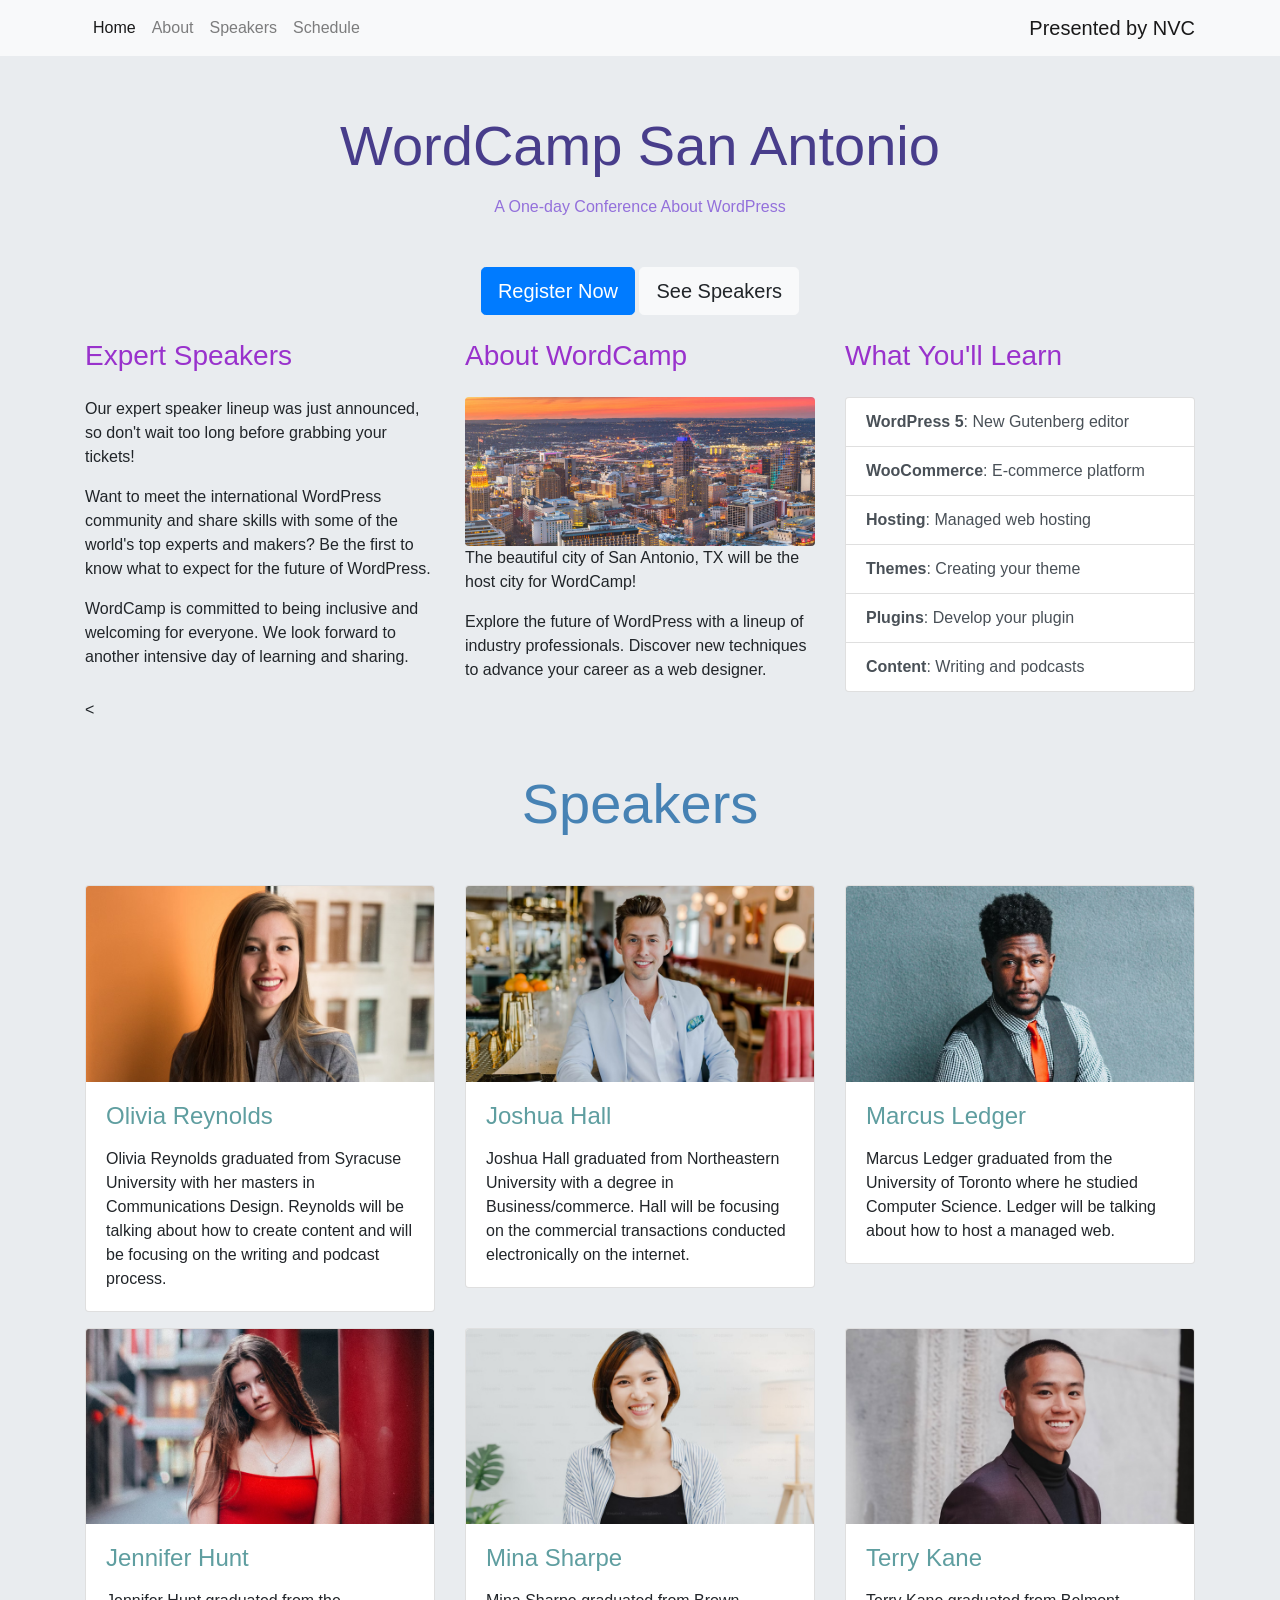
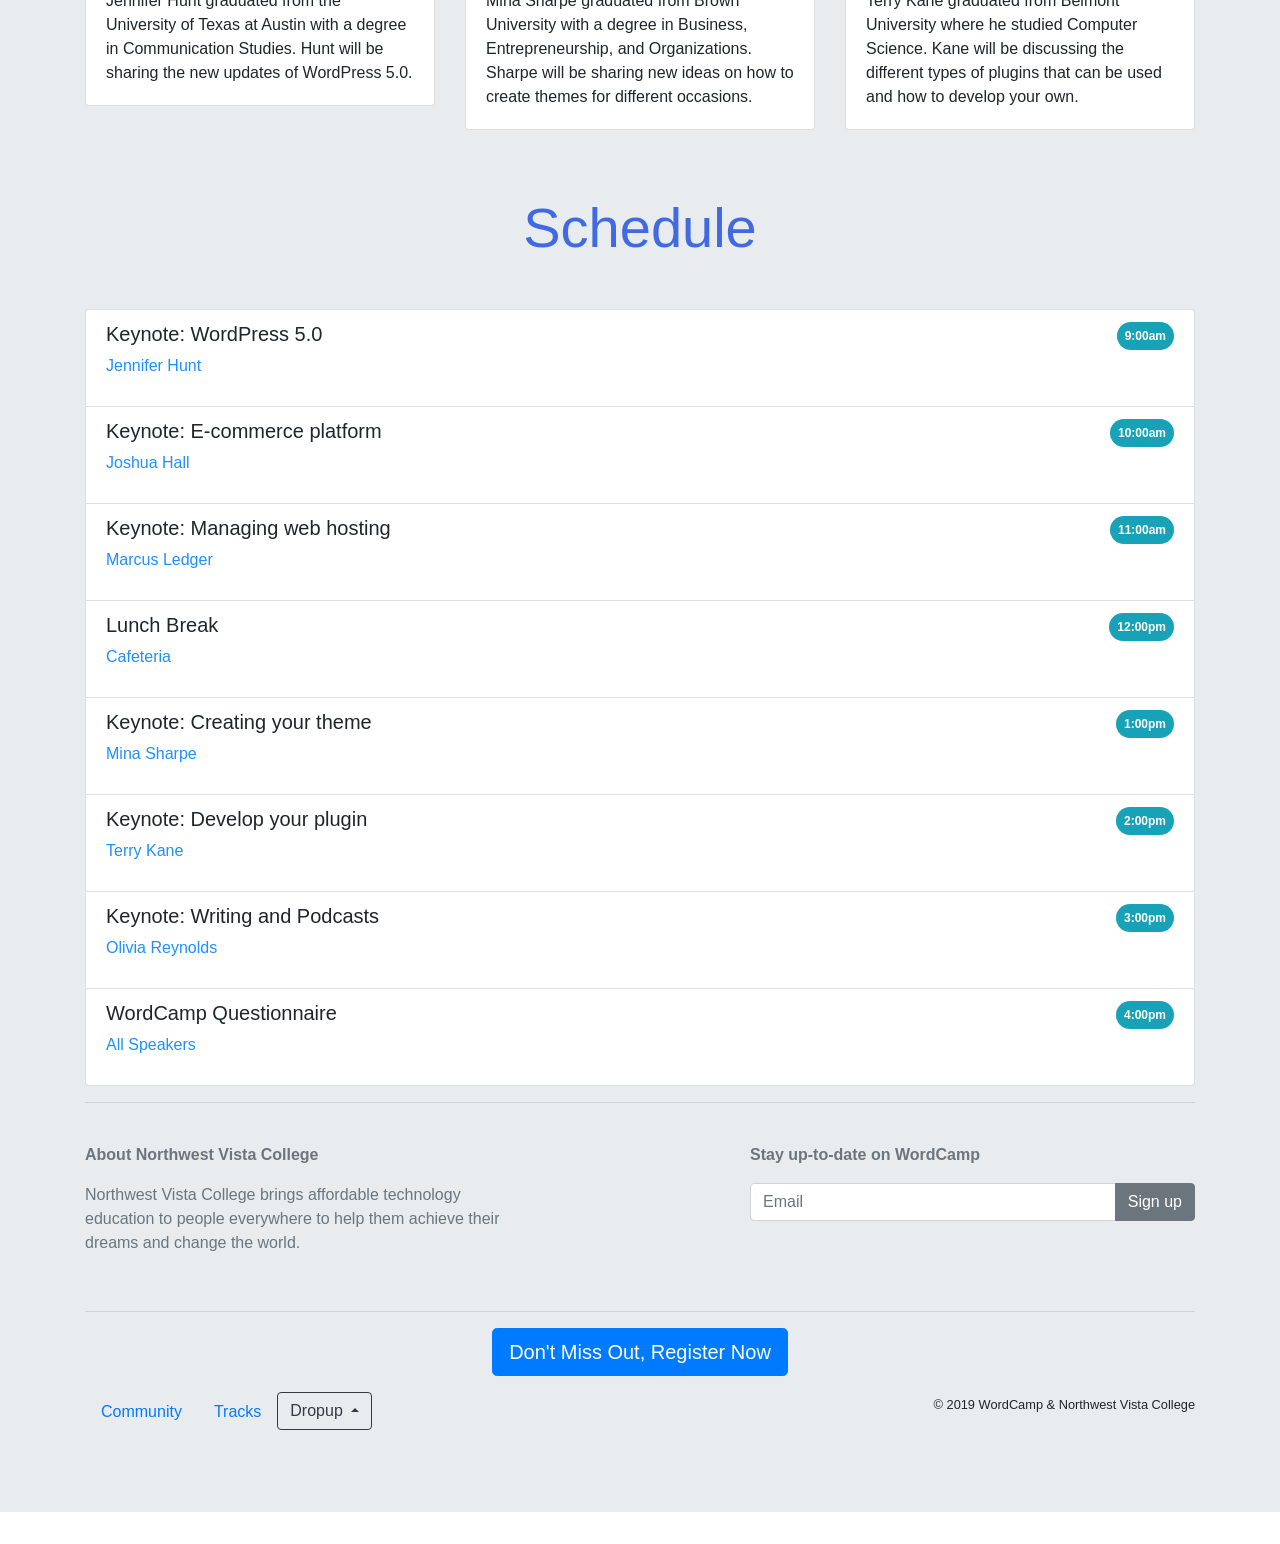
==== commit 1ec0a05f: "index.html" ====
--- a/index.html
+++ b/index.html
@@ -6,8 +6,9 @@
     <meta name="viewport" content="width=device-width, initial-scale=1, shrink-to-fit=no">
 
     <!-- Bootstrap CSS -->
+    <link rel="stylesheet" href="style.css">
     <link rel="stylesheet" href="https://cdn.jsdelivr.net/npm/bootstrap@4.3.1/dist/css/bootstrap.min.css" integrity="sha384-ggOyR0iXCbMQv3Xipma34MD+dH/1fQ784/j6cY/iJTQUOhcWr7x9JvoRxT2MZw1T" crossorigin="anonymous">
-
+    
     <title>WordCamp San Antonio</title>
   </head>
   <body data-spy="scroll" data-target=".navbar" id="home">
@@ -41,8 +42,8 @@
 <div class="jumbotron jumbotron-fluid">
   <div class="container text-sm-center pt-5">
   <div class="container">
-    <h1 class="display-4">WordCamp San Antonio</h1>
-    <p class="lead">A One-day Conference About WordPress</p>
+    <h1 class="display-4"><p style="color:darkslateblue;">WordCamp San Antonio<p></h1>
+    <p class="lead"><p style="color:mediumpurple;">A One-day Conference About WordPress</p>
   </div>
 </div>
 <!-- /jumbotron -->
@@ -62,28 +63,28 @@
   <!-- about -->
   <div class="row">
      <div class="col-lg order-lg-2">
-      <h3 class="mb-4">About WordCamp</h3>
+      <h3 class="mb-4"><p style="color:darkorchid;">About WordCamp</p></h3>
       <img class="img-fluid rounded" src="Photo of SATX.jpg">
       <p>The beautiful city of San Antonio, TX will be the host city for WordCamp!</p>
 <p>Explore the future of WordPress with a lineup of industry professionals. Discover new techniques to advance your career as a web designer.</p>
     </div>
 
    <div class="col-lg order-lg-1">
-<h3 class="mb-4">Expert Speakers</h3>
+<h3 class="mb-4"><p style="color:darkorchid;">Expert Speakers</p></h3>
 <p>Our expert speaker lineup was just announced, so don't wait too long before grabbing your tickets!</p>
 <p>Want to meet the international WordPress community and share skills with some of the world's top experts and makers? Be the first to know what to expect for the future of WordPress.</p>
 <p>WordCamp is committed to being inclusive and welcoming for everyone. We look forward to another intensive day of learning and sharing.</p>
     </div>
    
  <div class="col-lg order-3">
-      <h3 class="mb-4">What You'll Learn</h3>
+      <h3 class="mb-4"><p style="color: darkorchid;">What You'll Learn</p></h3>
 <div class="list-group">
-  <a href="#" class="list-group-item list-group-item-action"><strong>WordPress 5</strong>: New Gutenberg editor</a>
-  <a href="#" class="list-group-item list-group-item-action"><strong>WooCommerce</strong>: E-commerce platform</a>
-  <a href="#" class="list-group-item list-group-item-action"><strong>Hosting</strong>: Managed web hosting</a>
-  <a href="#" class="list-group-item list-group-item-action"><strong>Themes</strong>: Creating your theme</a>
-  <a href="#" class="list-group-item list-group-item-action"><strong>Plugins</strong>: Develop your plugin</a>
-  <a href="#" class="list-group-item list-group-item-action"><strong>Content</strong>: Writing and podcasts</a>
+  <a href="#" class="list-group-item list-group-item-action"><strong> WordPress 5</strong>: New Gutenberg editor</a>
+  <a href="#" class="list-group-item list-group-item-action"><strong> WooCommerce</strong>: E-commerce platform</a>
+  <a href="#" class="list-group-item list-group-item-action"><strong> Hosting</strong>: Managed web hosting</a>
+  <a href="#" class="list-group-item list-group-item-action"><strong> Themes</strong>: Creating your theme</a>
+  <a href="#" class="list-group-item list-group-item-action"><strong> Plugins</strong>: Develop your plugin</a>
+  <a href="#" class="list-group-item list-group-item-action"><strong> Content</strong>: Writing and podcasts</a>
 </div>
 </ul>
     </div>
@@ -91,13 +92,13 @@
   </div>
   <!-- speakers -->
 <<!-- speakers -->
-<h2 id="speakers" class="display-4 text-center my-5 text-muted">Speakers</h2>
+<h2 id="speakers" class="display-4 text-center my-5 text-muted"><p style="color:steelblue;">Speakers</p></h2>
 <div class="row">
   <div class="col-md-6 col-lg-4">
   <div class="card mb-3">
   <img class="card-img-top" src="Olivia-Reynolds.jpg" alt="Olivia Reynolds">
   <div class="card-body">
-    <h4 class="card-title">Olivia Reynolds</h4>
+    <h4 class="card-title"><p style="color:cadetblue;">Olivia Reynolds</p></h4>
     <p class="card-text">Olivia Reynolds graduated from Syracuse University with her masters in Communications Design. Reynolds will be talking about how to create content and will be focusing on the writing and podcast process.</p>
   </div>
 </div>
@@ -106,7 +107,7 @@
  <div class="card mb-3">
   <img class="card-img-top" src="Joshua-Hall.jpg" alt="Joshua Hall">
   <div class="card-body">
-    <h4 class="card-title">Joshua Hall</h4>
+    <h4 class="card-title"><p style="color:cadetblue;">Joshua Hall</p></h4>
     <p class="card-text">Joshua Hall graduated from Northeastern University with a degree in Business/commerce. Hall will be focusing on the commercial transactions conducted electronically on the internet.</p>
   </div>
 </div>
@@ -115,7 +116,7 @@
   <div class="card mb-3">
   <img class="card-img-top" src="Marcus-Ledger.jpg" alt="Marcus Ledger">
   <div class="card-body">
-    <h4 class="card-title">Marcus Ledger</h4>
+    <h4 class="card-title"><p style="color:cadetblue;">Marcus Ledger</p></h4>
     <p class="card-text">Marcus Ledger graduated from the University of Toronto where he studied Computer Science. Ledger will be talking about how to host a managed web.</p>
   </div>
 </div>
@@ -124,7 +125,7 @@
   <div class="card mb-3">
   <img class="card-img-top" src="Jennifer-Hunt.jpg" alt="Jennifer Hunt">
   <div class="card-body">
-    <h4 class="card-title">Jennifer Hunt</h4>
+    <h4 class="card-title"><p style="color:cadetblue;">Jennifer Hunt</p></h4>
     <p class="card-text">Jennifer Hunt graduated from the University of Texas at Austin with a degree in Communication Studies. Hunt will be sharing the new updates of WordPress 5.0.</p>
   </div>
 </div>
@@ -133,7 +134,7 @@
   <div class="card mb-3">
   <img class="card-img-top" src="Mina-Sharpe.jpg" alt="Mina Sharpe">
   <div class="card-body">
-    <h4 class="card-title">Mina Sharpe</h4>
+    <h4 class="card-title"><p style="color:cadetblue;">Mina Sharpe</p></h4>
     <p class="card-text">Mina Sharpe graduated from Brown University with a degree in Business, Entrepreneurship, and Organizations. Sharpe will be sharing new ideas on how to create themes for different occasions.</p>
   </div>
 
@@ -143,7 +144,7 @@
  <div class="card mb-3">
   <img class="card-img-top" src="Terry-Kane.jpg" alt="Terry Kane">
   <div class="card-body">
-    <h4 class="card-title">Terry Kane</h4>
+    <h4 class="card-title"><p style="color:cadetblue;">Terry Kane</p></h4>
     <p class="card-text">Terry Kane graduated from Belmont University where he studied Computer Science. Kane will be discussing the different types of plugins that can be used and how to develop your own. </p>
   </div>
 </div>
@@ -153,21 +154,21 @@
 <!-- /speakers -->
 
 <!-- schedule -->
-<h2 id="schedule" class="display-4 text-center my-5 text-muted">Schedule</h2>
+<h2 id="schedule" class="display-4 text-center my-5 text-muted"><p style="color:royalblue;">Schedule</p></h2>
 <ul class="list-group">
   <li class="list-group-item">
     <div class="d-flex justify-content-between">
       <h5 class="mb-1">Keynote: WordPress 5.0</h5>
       <span class="badge badge-pill badge-info p-2">9:00am</span>
     </div>
-    <p class="mb-1">Jennifer Hunt</p>
+    <p class="mb-1"><p style="color:DodgerBlue;">Jennifer Hunt</p>
   </li>
 <li class="list-group-item">
     <div class="d-flex justify-content-between">
       <h5 class="mb-1">Keynote: E-commerce platform</h5>
       <span class="badge badge-pill badge-info p-2">10:00am</span>
     </div>
-    <p class="mb-1">Joshua Hall</p>
+    <p class="mb-1"><p style="color:DodgerBlue;">Joshua Hall</p>
   </li>
 
 <li class="list-group-item">
@@ -175,7 +176,7 @@
       <h5 class="mb-1">Keynote: Managing web hosting</h5>
       <span class="badge badge-pill badge-info p-2">11:00am</span>
     </div>
-    <p class="mb-1">Marcus Ledger</p>
+    <p class="mb-1"><p style="color:DodgerBlue;">Marcus Ledger</p>
   </li>
 
 <li class="list-group-item">
@@ -183,7 +184,7 @@
       <h5 class="mb-1">Lunch Break</h5>
       <span class="badge badge-pill badge-info p-2">12:00pm</span>
     </div>
-    <p class="mb-1">Cafeteria</p>
+    <p class="mb-1"><p style="color:DodgerBlue;">Cafeteria</p>
   </li>
 
 <li class="list-group-item">
@@ -191,7 +192,7 @@
       <h5 class="mb-1">Keynote: Creating your theme</h5>
       <span class="badge badge-pill badge-info p-2">1:00pm</span>
     </div>
-    <p class="mb-1">Mina Sharpe</p>
+    <p class="mb-1"><p style="color:DodgerBlue;">Mina Sharpe</p>
   </li>
 
 <li class="list-group-item">
@@ -199,7 +200,7 @@
       <h5 class="mb-1">Keynote: Develop your plugin</h5>
       <span class="badge badge-pill badge-info p-2">2:00pm</span>
     </div>
-    <p class="mb-1">Terry Kane</p>
+    <p class="mb-1"><p style="color:DodgerBlue;">Terry Kane</p>
   </li>
 
 <li class="list-group-item">
@@ -207,7 +208,7 @@
       <h5 class="mb-1">Keynote: Writing and Podcasts</h5>
       <span class="badge badge-pill badge-info p-2">3:00pm</span>
     </div>
-    <p class="mb-1">Olivia Reynolds</p>
+    <p class="mb-1"><p style="color:DodgerBlue;">Olivia Reynolds</p>
   </li>
 
 <li class="list-group-item">
@@ -215,7 +216,7 @@
       <h5 class="mb-1">WordCamp Questionnaire</h5>
       <span class="badge badge-pill badge-info p-2">4:00pm</span>
     </div>
-    <p class="mb-1">All Speakers</p>
+    <p class="mb-1"><p style="color:DodgerBlue;">All Speakers</p>
   </li>
 </ul>
 <!-- /schedule -->
@@ -283,11 +284,118 @@
         </button>
       </div>
       <div class="modal-body">
-        ...
-      </div>
+     <div class="text-left">
+       
+<div class="alert alert-dark" role="alert">
+  <strong>Hurry!</strong> Early Bird registration ends in two days.
+  <button type="button" class="close" data-dismiss="alert" aria-label="Close">
+    <span aria-hidden="true">&times;</span>
+  </button>
+</div>
+
+
+<strong> Basic Info </strong>
+
+<form> 
+  <div class="form-group">
+    <label for="exampleInputName">Name:</label>
+    <input type="name" class="form-control" id="exampleInputName1" placeholder="Name">
+  </div>
+  <div class="form-group">
+    <label for="exampleName">Email:</label>
+    <input type="email" class="form-control" id="exampleInputEmail1" aria-describedby="emailHelp" placeholder="Enter email">
+  </div>
+  <div class="form-group">
+    <label for="exampleFormControlSelect1">Job Role:</label>
+    <select class="form-control" id="exampleFormControlSelect1">
+      <option>WordPress Developer</option>
+      <option>WordPress Editor</option>
+      <option>WordPress Publisher</option>
+      <option>Other</option>
+    </select>
+  </div>
+
+<br>
+
+   <b>Which Topics Interest You Most? </b>
+<div class="form-check">
+  <input class="form-check-input" type="checkbox" value="" id="defaultCheck1">
+  <label class="form-check-label" for="defaultCheck1">
+    WordPress Plugins
+  </label>
+</div>
+<div class="form-check">
+  <input class="form-check-input" type="checkbox" value="" id="defaultCheck2">
+  <label class="form-check-label" for="defaultCheck2">
+    PHP
+  </label>
+</div>
+<div class="form-check">
+  <input class="form-check-input" type="checkbox" value="" id="defaultCheck3">
+  <label class="form-check-label" for="defaultCheck3">
+   CSS and JavaScript
+  </label>
+</div>
+
+<br> 
+
+<strong> Payment Info </strong>
+
+<div class="form-row">
+    <div class="form-group col-md-6">
+      <label for="inputCardNumber">Card Number:</label>
+      <input type="text" class="form-control" id="inputCardNumber">
+    </div>
+    
+    <div class="form-group col-md-4">
+      <label for="inputZip">Zip Code:</label>
+      <input type="text" class="form-control" id="inputZip">
+    </div>
+   
+    
+    <div class="form-group col-md-2">
+      <label for="inputCVV">CVV:</label>
+      <input type="text" class="form-control" id="inputCVV">
+    </div>
+
+
+ <div class="form-row">
+    <div class="form-group col-md-6">
+      <label for="inputMonth">Expiration Month:</label>
+<select id="inputMonth" class="form-control">
+        <option selected>1- January</option>
+        <option>2- February</option>
+        <option>3- March</option>
+        <option>4- April</option>
+        <option>5- May</option>
+        <option>6- June</option>
+        <option>7- July</option>
+        <option>8- August</option>
+        <option>9- September</option>
+        <option>10- October</option>
+        <option>11- November</option>
+        <option>12- December</option>
+      </select>
+    </div>
+    
+    <div class="form-group col-md-6">
+     <label for="inputYear">Expiration Year: </label>
+     <select id="inputYear" class="form-control">
+        <option selected>2024</option>
+        <option>2025</option>
+        <option>2026</option>
+        <option>2027</option>
+        <option>2028</option>
+        <option>2029</option>
+        <option>2030</option>
+      </select>
+    </div>
+   
+
+
+
       <div class="modal-footer">
-        <button type="button" class="btn btn-secondary" data-dismiss="modal">Close</button>
-        <button type="button" class="btn btn-primary">Save changes</button>
+        <button type="submit" class="btn btn-primary">Register</button>
       </div>
     </div>
   </div>
--- a/style.css
+++ b/style.css
@@ -0,0 +1,7 @@
+html{
+	background: url(wordpress.jpg)
+	background-size: 300px 100px;
+}
+
+body{ 
+background-color:#F8EFE2 }
